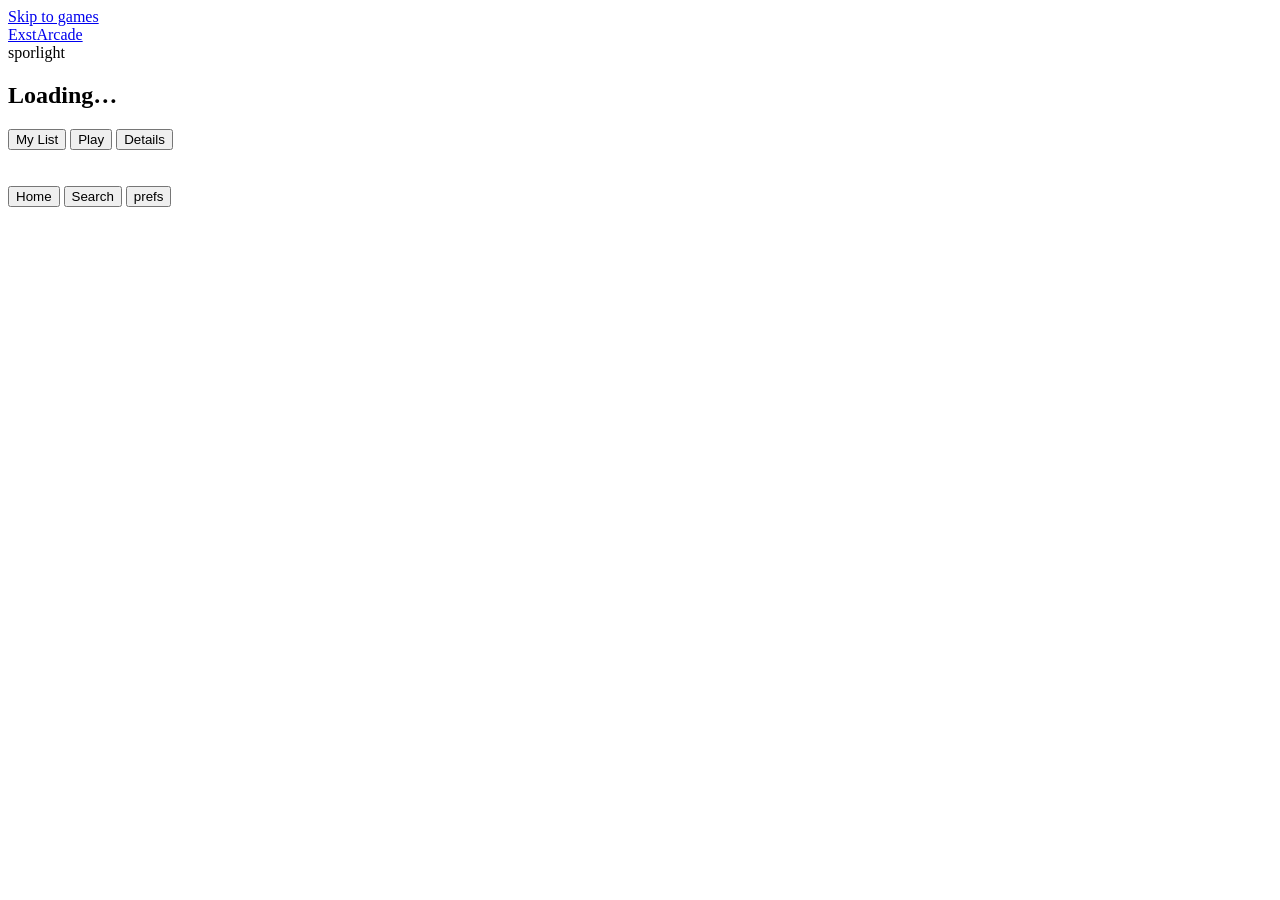
==== index.html @ 695bda46 "Add files via upload" ====
<!doctype html>
<html lang="en">
  <head>
    <meta charset="utf-8" />
    <meta name="viewport" content="width=device-width, initial-scale=1" />
    <meta name="theme-color" content="#121212" />
    <title>Exst Arcade</title>
    <meta
      name="description"
      content=""
    />
    <meta property="og:type" content="website" />
    <meta property="og:site_name" content="Exst Arcade" />
    <meta property="og:title" content="ExstArcade" />
    <meta
      property="og:description"
      content=""
    />
    <meta
      property="og:image"
      content="website/assets/images/default-game.svg"
    />
    <meta name="twitter:card" content="summary_large_image" />
    <meta name="twitter:title" content="ExstArcade" />
    <meta
      name="twitter:description"
      content=""
    />
    <meta
      name="twitter:image"
      content="website/assets/images/default-game.svg"
    />
    <link
      rel="icon"
      href="website/assets/images/favicon.svg"
      type="image/svg+xml"
    />
    <link
      rel="apple-touch-icon"
      href="website/assets/images/apple-touch-icon.png"
    />
    <link rel="stylesheet" href="website/assets/css/flix.css" />
  </head>
  <body class="flix">
    <noscript>
      <p style="padding: 1rem; text-align: center">
        Exst Arcade needs JavaScript to load its game library. Please enable
        JavaScript and reload this page.
      </p>
    </noscript>
    <a class="skip-link" href="#rows">Skip to games</a>

    <!-- Fixed header with red logo, like JuegoAmigo -->
    <header id="headerBar">
      <div class="header">
        <a class="logo" href="#home" aria-label="Exst Arcade home"
          >ExstArcade</a
        >
      </div>
    </header>

    <main id="pages">
      <!-- HOME: hero cover + poster rows -->
      <section class="flix-page" id="page-home" aria-label="Home">
        <div class="cover-wrapper">
          <div class="cover" id="heroCover"></div>
          <div class="hero-shade"></div>
          <div class="hero-content">
            <div class="hero-kicker" id="heroKicker">sporlight</div>
            <h1 class="hero-title" id="heroTitle">Loading…</h1>
            <div class="hero-meta" id="heroMeta"></div>
            <p class="hero-overview" id="heroOverview"></p>
            <div class="categories" id="heroCategories"></div>
            <div class="options">
              <button class="flat-btn" id="heroFavorite" data-favorite="">
                <i data-icon="add"></i><span>My List</span>
              </button>
              <button class="play-btn" id="heroPlay" data-play="">
                <i data-icon="play"></i>Play
              </button>
              <button class="flat-btn" id="heroDetails" data-details="">
                <i data-icon="info"></i><span>Details</span>
              </button>
              <butto id="heroEdit">
              </button>
              <button class="flat-btn" id="heroHowTo" hidden>
                <i data-icon="add"></i><span>Add a game</span>
              </button>
            </div>
            <div class="hero-dots" id="heroDots" role="group" aria-label="Featured games"></div>
          </div>
        </div>

        <!-- Populated when a catalog edit needs attention (see config-loader.js). -->
        <div id="catalogNotice"></div>

        <div id="rows" aria-live="polite"></div>

        <div class="about-box">
          <br />
          <br /><a href="#about"></a>
        </div>
      </section>

      <!-- SEARCH -->
      <section class="flix-page" id="page-search" aria-label="Search" hidden>
        <div class="flix-subpage">
          <h1>Search</h1>
          <p class="sub" id="searchCount">Loading the library…</p>
          <label class="search-bar">
            <i data-icon="search"></i>
            <input
              type="search"
              id="searchInput"
              placeholder="Search"
              aria-label="Search games"
              autocomplete="off"
            />
          </label>
          <div class="chip-row" role="group" aria-label="Filter by category">

          </div>
          <div class="sort-row">
            <i data-icon="sort"></i>
            <label for="sortSelect">Sort</label>
            <select id="sortSelect" aria-label="Sort games">

              <option value="az">Name: A–Z</option>
              <option value="played">Most played</option>
            </select>
          </div>
          <div class="search-grid" id="searchGrid" aria-live="polite"></div>
          <div class="empty-state" id="searchEmpty" hidden>
            <i data-icon="search"></i>
            <h3>No games found</h3>
            <p>Try another title or choose a different category.</p>
            <button class="primary-button" data-goto="#home">Explore games</button>
          </div>
        </div>
      </section>

      <!-- NOTIFICATIONS / WHAT'S NEW -->
      <section class="flix-page" id="page-notifications" aria-label="What's new"hidden>
        <div class="flix-subpage">
          
<div class="flix-row" id="recentRow" aria-live="polite"></div>
        </div>
      </section>

      <!-- ABOUT + PREFERENCES + COLLECTIONS -->
      <section class="flix-page" id="page-about" aria-label="About" hidden>
        <div class="flix-subpage">
          <h1>About</h1>

          <div class="stat-row">
            <div><strong id="statTried">0</strong><span>Games tried</span></div>
            <div><strong id="statPlays">0</strong><span>Total plays</span></div>
            <div><strong id="favoriteCount">0</strong><span>My List</span></div>
          </div>
          <div class="pref-block">
            <label for="openMode">open game?</label>
            <select id="openMode">
              <option value="page">Open in the arcade player</option>
              <option value="same">Open game in this tab</option>
              <option value="new">Open game in a new tab</option>
            </select>
          </div>
          <h2>Spotlight</h2>
          <div class="folder-links">
            <a href="#home" id="aboutSpotlight"
              ><small id="aboutSpotlightCount"></small></a
            >
          </div>
          <div class="" id="aboutFolders"></div>
        </div>
      </section>
    </main>

    <!-- Fixed bottom icon bar -->
    <footer id="footerBar" aria-label="Site navigation">
      <button ref="home" class="active" aria-label="Home">
        <i data-icon="home"></i><span>Home</span>
      </button>
      <button ref="search" aria-label="Search">
        <i data-icon="search"></i><span>Search</span>
      </button>
      <button ref="about" aria-label="About">
        <i data-icon="info"></i><span>prefs</span>
      </button>
    </footer>

    <!-- Slide-in details page -->
    <div id="detailsPage" hidden role="dialog" aria-modal="true" aria-labelledby="detailsTitle">
      <header id="detailsHeader">
        <button id="detailsClose" aria-label="Back">
          <i data-icon="arrow_back"></i>
        </button>
        <h1 id="detailsHeadTitle"></h1>
      </header>
      <main>
        <div class="details-cover" id="detailsCover">
          <div class="background"></div>
          <h1 id="detailsTitle">Game title</h1>
        </div>
        <div class="details-body">
          <p id="detailsMeta" class="sub"></p>
          <div class="tag-row" id="detailsTags"></div>
          <p id="detailsOverview"></p>
          <h2><span id="detailsVote">7.5</span></h2>
          <div class="details-actions">
            <a class="ghost" id="detailsDirect" target="_blank" rel="noopener"
              ><i data-icon="arrow-up-right"></i>Direct link</a
            >
          </div>
        </div>
      </main>
      <footer>
        <button id="detailsFooterFav">
        </button>
        <button class="play-cta" id="detailsPlay" data-play="">
          <i data-icon="play"></i>Play
        </button>
        <button id="detailsShare"
        </button>
      </footer>
    </div>

    <dialog id="infoDialog" class="arcade-dialog">
      <div class="dialog-header">
        <h2 id="dialogTitle"></h2>
        <button class="icon-button" id="closeDialog" aria-label="Close dialog">
          <i data-icon="x"></i>
        </button>
      </div>
      <div id="dialogContent"></div>
    </dialog>

    <!-- Spotlight editor: choose and order the games in the top carousel -->
    <dialog
      id="spotlightDialog"
      class="arcade-dialog spotlight-dialog"
      aria-labelledby="spotlightHeading"
    >
      <div class="dialog-header">
        <h2 id="spotlightHeading">Edit the spotlight</h2>
        <button
          class="icon-button"
          id="closeSpotlight"
          aria-label="Close spotlight editor"
        >
          <i data-icon="x"></i>
        </button>
      </div>
      <div id="spotlightContent"></div>
    </dialog>
    <div class="toast" id="toast" role="status"></div>
    <script src="website/data/games.js"></script>
    <script src="website/data/folders.js"></script>
    <script src="website/assets/js/icons.js"></script>
    <script src="website/assets/js/config-loader.js"></script>
    <script src="website/assets/js/flix.js"></script>
  </body>
</html>
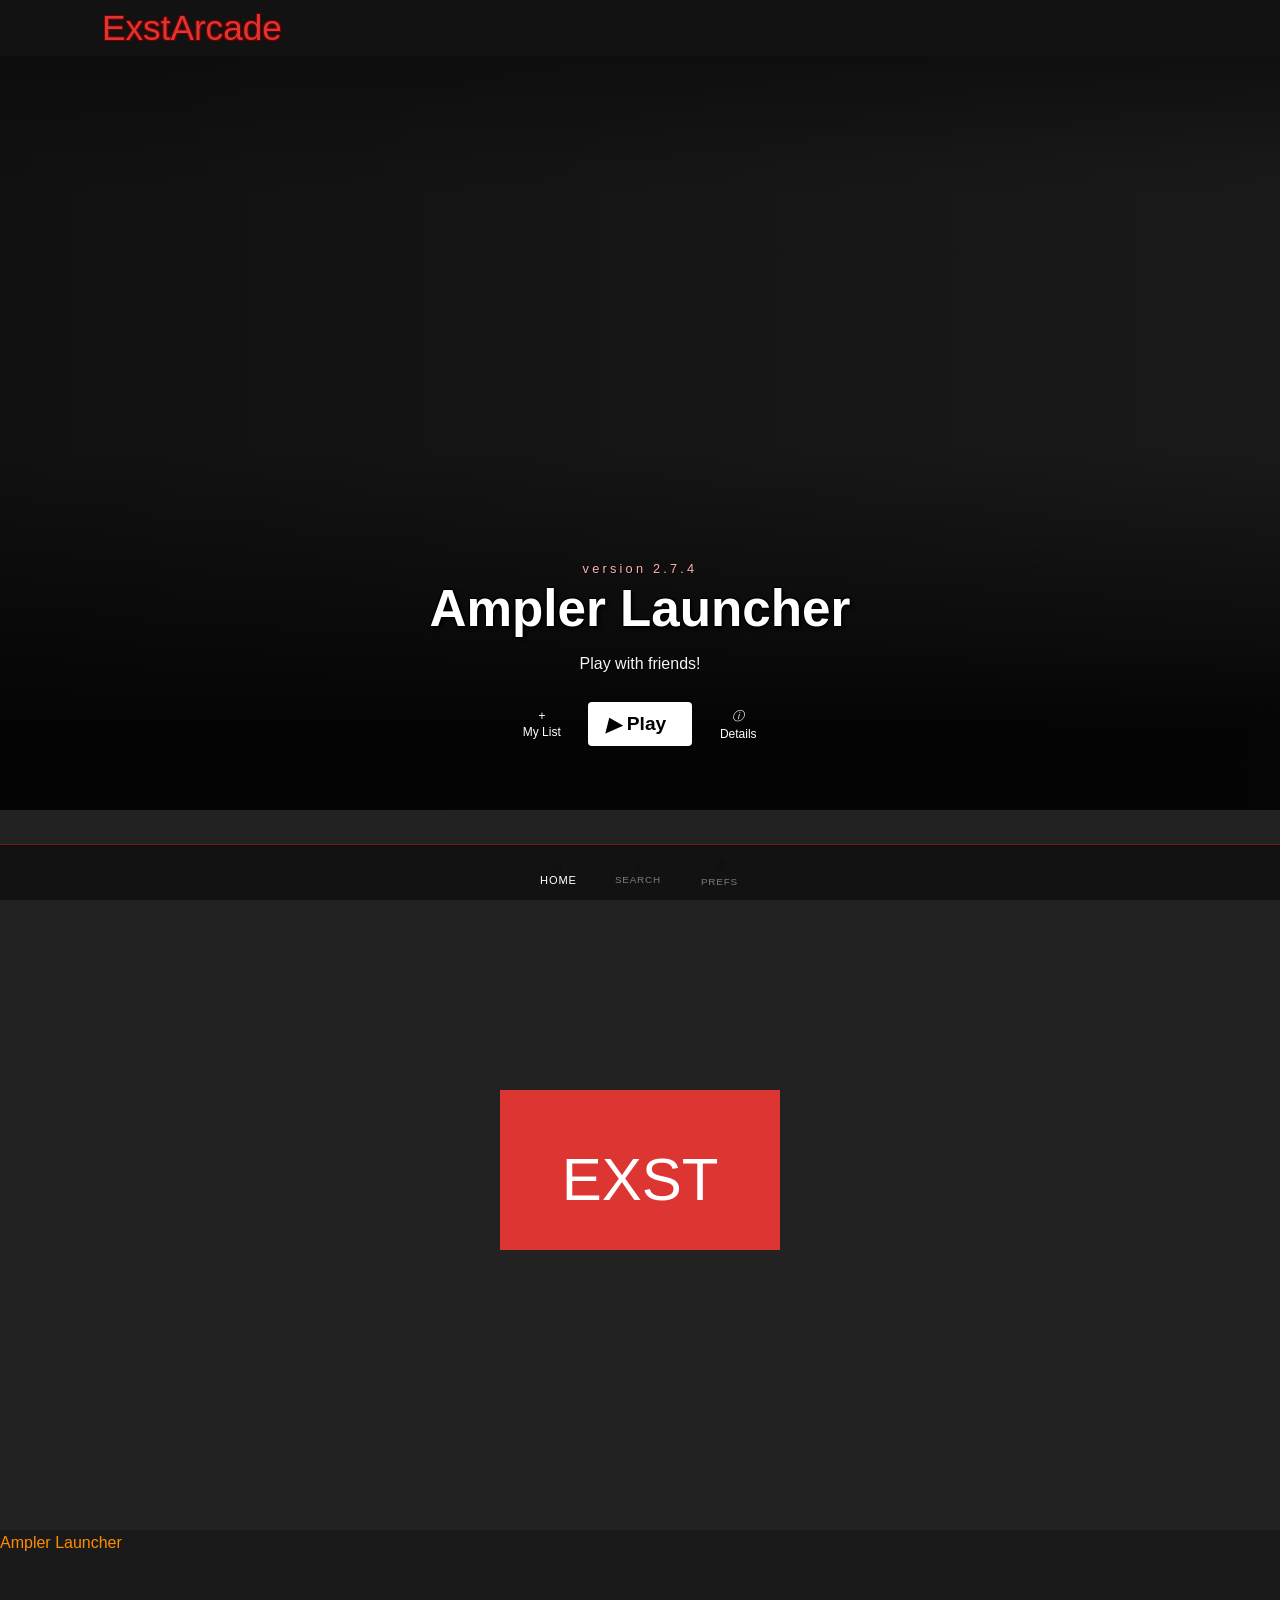
==== commit 01f5cd05: "Restore arcade structure and simplify preferences Co-authored-by: arena-agent <297053741+arena-agent" ====
--- a/index.html
+++ b/index.html
@@ -34,10 +34,6 @@
       rel="icon"
       href="website/assets/images/favicon.svg"
       type="image/svg+xml"
-    />
-    <link
-      rel="apple-touch-icon"
-      href="website/assets/images/apple-touch-icon.png"
     />
     <link rel="stylesheet" href="website/assets/css/flix.css" />
   </head>
@@ -66,7 +62,7 @@
           <div class="cover" id="heroCover"></div>
           <div class="hero-shade"></div>
           <div class="hero-content">
-            <div class="hero-kicker" id="heroKicker">sporlight</div>
+            <div class="hero-kicker" id="heroKicker">Spotlight</div>
             <h1 class="hero-title" id="heroTitle">Loading…</h1>
             <div class="hero-meta" id="heroMeta"></div>
             <p class="hero-overview" id="heroOverview"></p>
@@ -80,8 +76,6 @@
               </button>
               <button class="flat-btn" id="heroDetails" data-details="">
                 <i data-icon="info"></i><span>Details</span>
-              </button>
-              <butto id="heroEdit">
               </button>
               <button class="flat-btn" id="heroHowTo" hidden>
                 <i data-icon="add"></i><span>Add a game</span>
@@ -152,26 +146,14 @@
         <div class="flix-subpage">
           <h1>About</h1>
 
-          <div class="stat-row">
-            <div><strong id="statTried">0</strong><span>Games tried</span></div>
-            <div><strong id="statPlays">0</strong><span>Total plays</span></div>
-            <div><strong id="favoriteCount">0</strong><span>My List</span></div>
-          </div>
           <div class="pref-block">
-            <label for="openMode">open game?</label>
+            <label for="openMode">Open game?</label>
             <select id="openMode">
               <option value="page">Open in the arcade player</option>
               <option value="same">Open game in this tab</option>
               <option value="new">Open game in a new tab</option>
             </select>
           </div>
-          <h2>Spotlight</h2>
-          <div class="folder-links">
-            <a href="#home" id="aboutSpotlight"
-              ><small id="aboutSpotlightCount"></small></a
-            >
-          </div>
-          <div class="" id="aboutFolders"></div>
         </div>
       </section>
     </main>
@@ -235,27 +217,8 @@
       <div id="dialogContent"></div>
     </dialog>
 
-    <!-- Spotlight editor: choose and order the games in the top carousel -->
-    <dialog
-      id="spotlightDialog"
-      class="arcade-dialog spotlight-dialog"
-      aria-labelledby="spotlightHeading"
-    >
-      <div class="dialog-header">
-        <h2 id="spotlightHeading">Edit the spotlight</h2>
-        <button
-          class="icon-button"
-          id="closeSpotlight"
-          aria-label="Close spotlight editor"
-        >
-          <i data-icon="x"></i>
-        </button>
-      </div>
-      <div id="spotlightContent"></div>
-    </dialog>
     <div class="toast" id="toast" role="status"></div>
     <script src="website/data/games.js"></script>
-    <script src="website/data/folders.js"></script>
     <script src="website/assets/js/icons.js"></script>
     <script src="website/assets/js/config-loader.js"></script>
     <script src="website/assets/js/flix.js"></script>
--- a/website/assets/css/flix.css
+++ b/website/assets/css/flix.css
@@ -0,0 +1,2075 @@
+/* Exst Arcade — Netflix-style front end.
+ * Look & feel inspired by JuegoAmigo.github.io (zuix-web-flix template):
+ * fixed red-logo header, 90vh hero cover, horizontal poster galleries,
+ * slide-in details page, and a fixed bottom icon bar. All local, no CDN,
+ * works from file:// just like the rest of the arcade.
+ */
+
+:root {
+  --flix-bg: #1a1a1a;
+  --flix-bar: #121212;
+  --flix-panel: #101010;
+  --flix-deep: #0a0a0a;
+  --flix-red: #dd3532;
+  --flix-darkred: #711615;
+  --flix-grey: #7c7c7c;
+  --flix-text: #ffffff;
+  --flix-muted: darkgrey;
+}
+
+* {
+  box-sizing: border-box;
+}
+
+html,
+body {
+  margin: 0;
+  padding: 0;
+}
+
+body.flix {
+  font-family: Arial, Helvetica, sans-serif;
+  font-size: 16px;
+  margin: 0;
+  padding: 0;
+  background: var(--flix-bg);
+  color: var(--flix-text);
+  -webkit-user-select: none;
+  -moz-user-select: none;
+  -ms-user-select: none;
+  user-select: none;
+  min-height: 100vh;
+}
+
+body.flix.noscroll,
+body.folder-page.noscroll {
+  overflow: hidden;
+}
+
+body.flix button:hover,
+body.flix a:hover {
+  cursor: pointer;
+  opacity: 0.8;
+}
+
+body.flix a,
+body.flix a:visited,
+body.flix a:hover {
+  color: darkorange;
+  text-decoration: none;
+}
+
+body.flix :focus-visible {
+  outline: 2px solid var(--flix-red);
+  outline-offset: 3px;
+}
+
+body.flix .skip-link {
+  position: absolute;
+  left: -9999px;
+  top: 0;
+  background: var(--flix-red);
+  color: #fff !important;
+  padding: 0.6rem 1rem;
+  z-index: 400;
+  border-radius: 0 0 6px 0;
+}
+
+body.flix .skip-link:focus {
+  left: 0;
+}
+
+body.flix .icon {
+  width: 1.4em;
+  height: 1.4em;
+  vertical-align: -0.3em;
+}
+
+/* ---------- Fixed header bar ---------- */
+
+#headerBar {
+  position: fixed;
+  top: 0;
+  left: 0;
+  right: 0;
+  height: auto;
+  z-index: 100;
+  background-color: var(--flix-bar);
+}
+
+#headerBar .header {
+  height: 56px;
+  max-height: 56px;
+  display: flex;
+  align-items: center;
+  justify-content: center;
+}
+
+#headerBar .logo {
+  padding-left: 12px;
+  padding-right: 12px;
+  font-size: 220%;
+  font-weight: 500;
+  color: var(--flix-red);
+  text-shadow:
+    1px 1px 0 #600,
+    -1px -1px 0 #600,
+    1px -1px 0 #600,
+    -1px 1px 0 #600,
+    1px 1px 0 #600;
+  white-space: nowrap;
+  text-decoration: none;
+}
+
+#headerBar .logo small {
+  font-size: 45%;
+  letter-spacing: 0.2em;
+  color: #fff;
+  text-shadow:
+    1px 1px 0 #000,
+    -1px -1px 0 #000,
+    1px -1px 0 #000,
+    -1px 1px 0 #000,
+    1px 1px 0 #000;
+  margin-left: 6px;
+  vertical-align: middle;
+}
+
+/* ---------- Pages ---------- */
+
+#pages {
+  display: block;
+}
+
+.flix-page {
+  color: white;
+  padding-bottom: 96px;
+  overflow-x: hidden;
+}
+
+.flix-page[hidden] {
+  display: none !important;
+}
+
+/* ---------- Hero cover (90vh like JuegoAmigo) ---------- */
+
+.cover-wrapper {
+  overflow: hidden;
+  margin-left: auto;
+  margin-right: auto;
+  height: 90vh;
+  min-height: 520px;
+  position: relative;
+  background-image: linear-gradient(
+    to bottom,
+    rgba(0, 0, 0, 0.3),
+    transparent 20%,
+    transparent 80%,
+    rgba(0, 0, 0, 0.3) 90%
+  );
+}
+
+.cover-wrapper .cover {
+  position: absolute;
+  inset: 0;
+  height: 100%;
+  /* Two layers (game art, then the default art) both need sizing. */
+  background-size: cover, cover;
+  background-repeat: no-repeat, no-repeat;
+  background-position: center 30%, center 30%;
+}
+
+.hero-shade {
+  position: absolute;
+  inset: 0;
+  background-image: linear-gradient(
+    to bottom,
+    rgba(0, 0, 0, 0.35),
+    transparent 25%,
+    transparent 55%,
+    rgba(0, 0, 0, 0.75) 90%
+  );
+  pointer-events: none;
+}
+
+.hero-content {
+  position: absolute;
+  top: 0;
+  left: 0;
+  right: 0;
+  height: 100%;
+  display: flex;
+  flex-direction: column;
+  align-items: center;
+  justify-content: flex-end;
+  padding-bottom: 40px;
+  text-align: center;
+}
+
+.hero-kicker {
+  font-size: 80%;
+  letter-spacing: 0.25em;
+  color: #ffb3b1;
+  text-shadow: 1px 1px 0 #000;
+  margin-bottom: 6px;
+}
+
+.hero-title {
+  margin: 0 16px;
+  font-size: 240%;
+  line-height: 1.05;
+  text-shadow:
+    1px 1px 0 #000,
+    -1px -1px 0 #000,
+    1px -1px 0 #000,
+    -1px 1px 0 #000,
+    2px 2px 4px #000;
+}
+
+.hero-meta {
+  margin: 8px 16px 0;
+  color: #e8e8e8;
+  font-size: 95%;
+  text-shadow: 1px 1px 0 #000;
+}
+
+.hero-meta .vote {
+  color: #ffd54a;
+  font-weight: 700;
+}
+
+.hero-overview {
+  margin: 8px auto 0;
+  max-width: 640px;
+  padding: 0 20px;
+  color: whitesmoke;
+  font-size: 100%;
+  line-height: 150%;
+  text-shadow: 1px 1px 0 #000;
+  display: -webkit-box;
+  -webkit-line-clamp: 2;
+  -webkit-box-orient: vertical;
+  overflow: hidden;
+}
+
+.hero-content .categories {
+  padding: 10px 8px 2px;
+  color: #ddd;
+  font-size: 95%;
+  text-shadow: 1px 1px 0 #000;
+}
+
+/* display:flex would otherwise beat the [hidden] attribute. */
+.hero-content .options[hidden],
+.hero-content .options [hidden] {
+  display: none;
+}
+
+.hero-content .options {
+  padding: 8px;
+  display: flex;
+  align-items: center;
+  justify-content: center;
+  gap: 18px;
+  width: 100%;
+  max-width: 520px;
+}
+
+.hero-content .options .play-btn {
+  padding: 8px 26px 8px 18px;
+  font-size: 120%;
+  font-weight: 700;
+  min-height: 44px;
+  background: #fff;
+  color: #000 !important;
+  border: 0;
+  border-radius: 4px;
+  display: inline-flex;
+  align-items: center;
+  gap: 6px;
+  font-family: inherit;
+}
+
+.hero-content .options .play-btn .icon {
+  width: 1.2em;
+  height: 1.2em;
+}
+
+.hero-content button.flat-btn {
+  border: 0;
+  background: transparent;
+  height: 56px;
+  min-width: 56px;
+  padding: 0 6px;
+  text-align: center;
+  vertical-align: middle;
+  color: #fff;
+  font-family: inherit;
+  font-size: 75%;
+  display: inline-flex;
+  flex-direction: column;
+  align-items: center;
+  justify-content: center;
+  gap: 2px;
+}
+
+.hero-content button.flat-btn .icon {
+  width: 32px;
+  height: 32px;
+  color: white;
+}
+
+.hero-content button.flat-btn.saved .icon {
+  color: var(--flix-red);
+}
+
+.hero-dots {
+  display: flex;
+  gap: 8px;
+  justify-content: center;
+  padding: 10px 0 0;
+}
+
+.hero-dots button {
+  width: 26px;
+  height: 5px;
+  border: 0;
+  border-radius: 3px;
+  background: rgba(255, 255, 255, 0.35);
+  padding: 0;
+}
+
+.hero-dots button.selected {
+  background: var(--flix-red);
+}
+
+/* ---------- Poster rows / galleries ---------- */
+
+.flix-row {
+  margin-top: 6px;
+}
+
+.flix-row[hidden] {
+  display: none !important;
+}
+
+.flix-row h1 {
+  font-size: 120%;
+  text-align: left;
+  margin-top: 28px;
+  margin-left: 12px;
+  margin-bottom: 8px;
+  font-weight: 700;
+}
+
+.flix-row h1 .row-count {
+  color: var(--flix-muted);
+  font-weight: 400;
+  font-size: 80%;
+  margin-left: 8px;
+}
+
+.gallery {
+  width: 100%;
+  display: flex;
+  gap: 0;
+  overflow-x: auto;
+  overflow-y: hidden;
+  scroll-snap-type: x proximity;
+  padding: 0 8px 10px;
+  scrollbar-width: thin;
+  scrollbar-color: var(--flix-darkred) transparent;
+}
+
+.gallery::-webkit-scrollbar {
+  height: 6px;
+}
+
+.gallery::-webkit-scrollbar-thumb {
+  background: var(--flix-darkred);
+  border-radius: 3px;
+}
+
+.movie {
+  padding: 4px;
+  flex: 0 0 auto;
+  scroll-snap-align: start;
+}
+
+.movie .item {
+  display: block;
+  width: 120px;
+  height: 180px;
+  border: solid 1px rgba(255, 255, 255, 0.1);
+  border-radius: 4px;
+  background-color: #262626;
+  /* Two layers: the game's art, then the default art underneath. */
+  background-size: cover, cover;
+  background-position: center, center;
+  background-repeat: no-repeat, no-repeat;
+  position: relative;
+  overflow: hidden;
+  padding: 0;
+  font-family: inherit;
+  transition: transform 150ms ease;
+}
+
+.movie .item:hover {
+  cursor: pointer;
+  opacity: 0.85;
+  transform: scale(1.04);
+  border-color: rgba(255, 255, 255, 0.35);
+}
+
+.movie .item-label {
+  position: absolute;
+  left: 0;
+  right: 0;
+  bottom: 0;
+  padding: 18px 6px 3px;
+  font-size: 72%;
+  line-height: 1.25;
+  text-align: left;
+  color: #fff;
+  background-image: linear-gradient(
+    to bottom,
+    transparent,
+    rgba(0, 0, 0, 0.85)
+  );
+  text-shadow: 1px 1px 0 #000;
+}
+
+.movie .item-badge {
+  position: absolute;
+  top: 6px;
+  left: 6px;
+  font-size: 62%;
+  font-weight: 700;
+  letter-spacing: 0.06em;
+  padding: 2px 6px;
+  border-radius: 3px;
+  background: var(--flix-red);
+  color: #fff;
+  text-shadow: none;
+}
+
+.about-box {
+  margin-top: 56px;
+  margin-bottom: 48px;
+  font-size: 140%;
+  font-family: Arial, Helvetica, sans-serif;
+  line-height: 160%;
+  text-align: center;
+  padding: 0 24px;
+}
+
+/* ---------- Search / info pages ---------- */
+
+.flix-subpage {
+  padding: 88px 24px 24px;
+  max-width: 1100px;
+  margin: 0 auto;
+  min-height: 100vh;
+}
+
+.flix-subpage h1 {
+  color: #fff;
+  font-size: 160%;
+  margin: 0 0 4px;
+}
+
+.flix-subpage .sub {
+  color: var(--flix-muted);
+  margin: 0 0 18px;
+}
+
+.search-bar {
+  display: flex;
+  align-items: center;
+  gap: 10px;
+  background: #262626;
+  border: 1px solid rgba(255, 255, 255, 0.15);
+  border-radius: 6px;
+  padding: 10px 14px;
+  margin-bottom: 14px;
+}
+
+.search-bar .icon {
+  color: var(--flix-grey);
+  flex: 0 0 auto;
+}
+
+.search-bar input {
+  flex: 1;
+  background: transparent;
+  border: 0;
+  color: #fff;
+  font-family: inherit;
+  font-size: 110%;
+  outline: none;
+  -webkit-user-select: text;
+  user-select: text;
+}
+
+.search-bar input::placeholder {
+  color: #8a8a8a;
+}
+
+.chip-row {
+  display: flex;
+  flex-wrap: wrap;
+  gap: 8px;
+  margin-bottom: 14px;
+}
+
+.chip-row .chip {
+  background: #262626;
+  color: #eee;
+  border: 1px solid rgba(255, 255, 255, 0.15);
+  border-radius: 999px;
+  padding: 7px 16px;
+  font-family: inherit;
+  font-size: 90%;
+}
+
+.chip-row .chip.active {
+  background: var(--flix-red);
+  border-color: var(--flix-red);
+  color: #fff;
+}
+
+.sort-row {
+  display: flex;
+  align-items: center;
+  gap: 10px;
+  margin-bottom: 16px;
+  color: var(--flix-muted);
+  font-size: 90%;
+}
+
+.sort-row select {
+  background: #262626;
+  color: #fff;
+  border: 1px solid rgba(255, 255, 255, 0.15);
+  border-radius: 6px;
+  padding: 7px 10px;
+  font-family: inherit;
+}
+
+.search-grid {
+  display: flex;
+  flex-wrap: wrap;
+  gap: 2px;
+}
+
+.empty-state {
+  text-align: center;
+  color: var(--flix-muted);
+  padding: 48px 16px;
+}
+
+.empty-state .icon {
+  width: 48px;
+  height: 48px;
+  color: #555;
+}
+
+.empty-state h3 {
+  color: #fff;
+  margin: 12px 0 6px;
+}
+
+.empty-state p {
+  margin: 0 0 16px;
+}
+
+.empty-state .primary-button {
+  background: var(--flix-red);
+  color: #fff !important;
+  border: 0;
+  border-radius: 4px;
+  padding: 10px 22px;
+  font-family: inherit;
+  font-size: 100%;
+  font-weight: 700;
+}
+
+/* Catalog check: shown when an edit to data/games.js or data/folders.js
+   needs attention, so a half-saved entry is never silent. */
+
+.catalog-notice {
+  background: #241a19;
+  border: 1px solid rgba(221, 53, 50, 0.55);
+  border-left: 4px solid var(--flix-red);
+  border-radius: 6px;
+  margin: 18px 4%;
+  padding: 16px 18px;
+  user-select: text;
+}
+
+.catalog-notice .notice-head {
+  display: flex;
+  align-items: center;
+  justify-content: space-between;
+  gap: 10px;
+}
+
+.catalog-notice .notice-chip {
+  background: var(--flix-red);
+  color: #fff;
+  border-radius: 3px;
+  font-size: 75%;
+  font-weight: 700;
+  letter-spacing: 0.14em;
+  padding: 4px 9px;
+}
+
+.catalog-notice .notice-close {
+  background: transparent;
+  border: 0;
+  color: var(--flix-muted);
+  font-size: 130%;
+  line-height: 1;
+  padding: 2px 6px;
+}
+
+.catalog-notice .notice-close:hover {
+  color: #fff;
+}
+
+.catalog-notice p {
+  margin: 12px 0 8px;
+  color: #eee;
+  line-height: 155%;
+}
+
+.catalog-notice ul {
+  margin: 0 0 4px;
+  padding-left: 20px;
+}
+
+.catalog-notice li {
+  margin-bottom: 10px;
+  color: #ddd;
+  line-height: 150%;
+}
+
+.catalog-notice code,
+.catalog-status code {
+  background: #000;
+  border-radius: 3px;
+  padding: 1px 5px;
+  color: #ffcf2f;
+  overflow-wrap: anywhere;
+}
+
+.catalog-notice .notice-lead {
+  color: #fff;
+}
+
+.catalog-notice .notice-hint,
+.catalog-status {
+  color: var(--flix-muted);
+  font-size: 88%;
+}
+
+.catalog-notice + #rows {
+  padding-top: 4px;
+}
+
+/* A catalog edit that stops the library from loading: the explanation takes
+   over the hero, so it is visible without scrolling. */
+
+body.catalog-broken .hero-content {
+  justify-content: center;
+}
+
+body.catalog-broken .hero-shade {
+  opacity: 0.55;
+}
+
+.hero-notice {
+  width: min(760px, 92vw);
+  margin: 18px auto 0;
+  text-align: left;
+}
+
+.hero-notice .notice-head {
+  justify-content: flex-start;
+}
+
+.hero-notice .notice-lead {
+  color: #fff;
+}
+
+.hero-notice .primary-button {
+  background: var(--flix-red);
+  color: #fff !important;
+  border: 0;
+  border-radius: 4px;
+  padding: 10px 22px;
+  font-family: inherit;
+  font-size: 100%;
+  font-weight: 700;
+}
+
+/* News + about cards */
+
+.news-card {
+  background: #222;
+  border: 1px solid rgba(255, 255, 255, 0.08);
+  border-left: 4px solid var(--flix-red);
+  border-radius: 6px;
+  padding: 16px 18px;
+  margin-bottom: 14px;
+}
+
+.news-card h3 {
+  margin: 0 0 6px;
+  font-size: 115%;
+}
+
+.news-card p {
+  margin: 0;
+  color: #ddd;
+  line-height: 160%;
+}
+
+.news-card .daily-chip {
+  display: inline-block;
+  font-size: 70%;
+  letter-spacing: 0.15em;
+  background: var(--flix-red);
+  color: #fff;
+  border-radius: 3px;
+  padding: 3px 8px;
+  margin-bottom: 8px;
+}
+
+.stat-row {
+  display: flex;
+  gap: 12px;
+  margin: 16px 0;
+}
+
+.stat-row > div {
+  flex: 1;
+  background: #222;
+  border: 1px solid rgba(255, 255, 255, 0.08);
+  border-radius: 6px;
+  padding: 14px 8px;
+  text-align: center;
+}
+
+.stat-row strong {
+  display: block;
+  font-size: 170%;
+  color: #fff;
+}
+
+.stat-row span {
+  color: var(--flix-muted);
+  font-size: 80%;
+}
+
+.pref-block {
+  background: #222;
+  border: 1px solid rgba(255, 255, 255, 0.08);
+  border-radius: 6px;
+  padding: 16px 18px;
+  margin-bottom: 14px;
+}
+
+.pref-block label {
+  display: block;
+  margin-bottom: 8px;
+  color: #eee;
+}
+
+.pref-block select {
+  width: 100%;
+  background: #333;
+  color: #fff;
+  border: 1px solid rgba(255, 255, 255, 0.15);
+  border-radius: 6px;
+  padding: 10px;
+  font-family: inherit;
+  font-size: 100%;
+}
+
+.pref-block .hint {
+  color: var(--flix-muted);
+  font-size: 85%;
+  margin: 10px 0 0;
+}
+
+.folder-links {
+  display: grid;
+  gap: 10px;
+  margin: 12px 0 20px;
+}
+
+.folder-links > a {
+  display: flex;
+  align-items: center;
+  justify-content: space-between;
+  gap: 10px;
+  background: #222 !important;
+  border: 1px solid rgba(255, 255, 255, 0.08);
+  border-radius: 6px;
+  padding: 14px 16px;
+  color: #fff !important;
+}
+
+.folder-links > a small {
+  color: var(--flix-muted);
+}
+
+.flix-subpage h2 {
+  color: var(--flix-muted);
+  font-size: 110%;
+  margin: 22px 0 8px;
+}
+
+.flix-subpage p.body {
+  color: #ddd;
+  line-height: 170%;
+}
+
+/* ---------- Fixed footer bar ---------- */
+
+#footerBar {
+  position: fixed;
+  left: 0;
+  bottom: 0;
+  right: 0;
+  height: 56px;
+  background: var(--flix-bar);
+  color: white;
+  border-top: solid 1px var(--flix-darkred);
+  text-align: center;
+  z-index: 100;
+  overflow: hidden;
+  display: flex;
+  align-items: stretch;
+  justify-content: center;
+}
+
+#footerBar button {
+  padding: 8px 12px;
+  max-height: 56px;
+  margin-left: 8px;
+  margin-right: 8px;
+  background: transparent;
+  border: none;
+  border-radius: 8px;
+  color: rgba(0, 0, 0, 0.5);
+  -webkit-transition: all 0.3s;
+  transition: all 0.3s;
+  display: inline-flex;
+  flex-direction: column;
+  align-items: center;
+  justify-content: center;
+  gap: 1px;
+  font-family: inherit;
+  font-size: 62%;
+  letter-spacing: 0.08em;
+  text-transform: uppercase;
+}
+
+#footerBar button:hover {
+  background: rgba(255, 255, 255, 0.25);
+}
+
+#footerBar button:focus {
+  outline: 0;
+}
+
+#footerBar button:focus-visible {
+  outline: 2px solid var(--flix-red);
+}
+
+#footerBar button .icon {
+  color: var(--flix-grey);
+  width: 28px;
+  height: 28px;
+}
+
+#footerBar button span {
+  color: var(--flix-grey);
+  margin-top: 2px;
+}
+
+#footerBar button:hover .icon,
+#footerBar button:hover span,
+#footerBar button.active .icon,
+#footerBar button.active span {
+  color: white;
+}
+
+#footerBar button.active {
+  transform: scale(1.12);
+}
+
+/* ---------- Details page (slide-in) ---------- */
+
+#detailsPage {
+  position: fixed;
+  z-index: 200;
+  top: 0;
+  left: 0;
+  width: 100%;
+  min-height: 100vh;
+  background: var(--flix-panel);
+  color: white;
+  transform: translateX(100%);
+  transition: transform 0.2s ease-in-out;
+}
+
+#detailsPage.open {
+  transform: translateX(0);
+}
+
+#detailsPage[hidden] {
+  display: none !important;
+}
+
+#detailsPage > header {
+  position: fixed;
+  top: 0;
+  left: 0;
+  right: 0;
+  height: 56px;
+  z-index: 210;
+  background-color: rgba(16, 16, 16, 0);
+  display: flex;
+  align-items: center;
+}
+
+#detailsPage > header button {
+  border: 0;
+  background: transparent;
+  width: 56px;
+  height: 56px;
+  padding: 0;
+  text-align: center;
+  color: #fff;
+}
+
+#detailsPage > header button .icon {
+  width: 26px;
+  height: 26px;
+  color: white;
+}
+
+#detailsPage > header h1 {
+  margin: 0;
+  font-size: 130%;
+  white-space: nowrap;
+  overflow: hidden;
+  text-overflow: ellipsis;
+  padding-right: 16px;
+}
+
+#detailsPage > main {
+  position: absolute;
+  top: 0;
+  left: 0;
+  bottom: 0;
+  width: 100%;
+  padding-bottom: 140px;
+  overflow-y: auto;
+}
+
+#detailsPage > footer {
+  position: fixed;
+  bottom: 0;
+  left: 0;
+  right: 0;
+  min-height: 56px;
+  background: var(--flix-deep);
+  border-top: solid 1px rgba(255, 0, 0, 0.5);
+  display: flex;
+  align-items: center;
+  justify-content: space-around;
+  padding: 6px 8px calc(6px + env(safe-area-inset-bottom, 0px));
+  gap: 8px;
+}
+
+#detailsPage > footer button {
+  background: transparent;
+  border: 0;
+  color: #fff;
+  font-family: inherit;
+  display: inline-flex;
+  flex-direction: column;
+  align-items: center;
+  gap: 2px;
+  font-size: 70%;
+  padding: 6px 12px;
+}
+
+#detailsPage > footer button .icon {
+  width: 26px;
+  height: 26px;
+}
+
+#detailsPage > footer button.play-cta {
+  background: var(--flix-red);
+  border-radius: 4px;
+  flex-direction: row;
+  font-size: 110%;
+  font-weight: 700;
+  padding: 10px 26px;
+}
+
+#detailsPage .details-cover {
+  background: black no-repeat;
+  /* Two layers: the game's art, then the default art underneath. */
+  background-size: cover, cover;
+  background-position: center 30%, center 30%;
+  position: relative;
+  width: 100%;
+  height: 50vh;
+  min-height: 320px;
+  display: flex;
+  align-items: flex-end;
+  justify-content: center;
+}
+
+#detailsPage .details-cover .background {
+  position: absolute;
+  left: 0;
+  right: 0;
+  top: 0;
+  bottom: 0;
+  background-image: linear-gradient(
+    to bottom,
+    rgba(0, 0, 0, 0.35) 1%,
+    transparent 20%,
+    transparent 70%,
+    rgba(16, 16, 16, 1) 99%
+  );
+}
+
+#detailsPage .details-cover h1 {
+  z-index: 10;
+  margin: 0;
+  padding: 16px;
+  font-size: 180%;
+  text-align: center;
+  text-shadow:
+    1px 1px 0 #000,
+    -1px -1px 0 #000,
+    1px -1px 0 #000,
+    -1px 1px 0 #000,
+    1px 1px 0 #000;
+}
+
+.details-body {
+  max-width: 720px;
+  margin: 0 auto;
+  padding: 0 16px;
+  text-align: center;
+}
+
+.details-body .tag-row {
+  display: flex;
+  flex-wrap: wrap;
+  gap: 8px;
+  justify-content: center;
+  margin: 10px 0 0;
+}
+
+.details-body .tag-row span {
+  background: #262626;
+  border: 1px solid rgba(255, 255, 255, 0.15);
+  border-radius: 999px;
+  padding: 4px 12px;
+  font-size: 80%;
+  color: #eee;
+}
+
+#detailsOverview {
+  font-size: 120%;
+  line-height: 160%;
+  padding: 16px;
+  margin-top: 8px;
+  margin-bottom: 0;
+  color: whitesmoke;
+  text-align: center;
+}
+
+.details-body h2 {
+  color: var(--flix-muted);
+  font-size: 110%;
+}
+
+#detailsVote {
+  color: white;
+}
+
+.details-actions {
+  display: flex;
+  gap: 10px;
+  justify-content: center;
+  margin: 6px 0 10px;
+}
+
+.details-actions .ghost {
+  background: #262626;
+  color: #fff !important;
+  border: 1px solid rgba(255, 255, 255, 0.2);
+  border-radius: 4px;
+  padding: 9px 18px;
+  font-family: inherit;
+  font-size: 95%;
+  display: inline-flex;
+  align-items: center;
+  gap: 6px;
+}
+
+/* ---------- Dialog + toast ---------- */
+
+body.flix dialog.arcade-dialog {
+  background: #222;
+  color: #fff;
+  border: 1px solid rgba(255, 255, 255, 0.12);
+  border-top: 3px solid var(--flix-red);
+  border-radius: 8px;
+  max-width: 520px;
+  width: calc(100vw - 48px);
+  padding: 0;
+  font-family: inherit;
+}
+
+body.flix dialog.arcade-dialog::backdrop {
+  background: rgba(0, 0, 0, 0.7);
+}
+
+body.flix .dialog-header {
+  display: flex;
+  align-items: center;
+  justify-content: space-between;
+  gap: 12px;
+  padding: 16px 18px 0;
+}
+
+body.flix .dialog-header h2 {
+  margin: 0;
+  font-size: 125%;
+}
+
+body.flix .dialog-header button {
+  background: transparent;
+  border: 0;
+  color: #fff;
+  width: 40px;
+  height: 40px;
+}
+
+body.flix #dialogContent {
+  padding: 12px 18px 20px;
+  line-height: 165%;
+  color: #ddd;
+}
+
+body.flix #dialogContent code {
+  background: #111;
+  border: 1px solid rgba(255, 255, 255, 0.12);
+  border-radius: 4px;
+  padding: 1px 6px;
+  font-size: 85%;
+  word-break: break-all;
+}
+
+body.flix #dialogContent .primary-button {
+  background: var(--flix-red);
+  color: #fff !important;
+  border: 0;
+  border-radius: 4px;
+  padding: 10px 22px;
+  font-family: inherit;
+  font-size: 100%;
+  font-weight: 700;
+  margin-top: 12px;
+  display: inline-flex;
+  align-items: center;
+  gap: 6px;
+}
+
+body.flix .toast,
+body.folder-page .toast {
+  position: fixed;
+  left: 50%;
+  bottom: 72px;
+  transform: translateX(-50%) translateY(20px);
+  background: #000;
+  color: #fff;
+  border: 1px solid rgba(255, 255, 255, 0.2);
+  border-radius: 999px;
+  padding: 10px 20px;
+  font-size: 90%;
+  opacity: 0;
+  pointer-events: none;
+  transition: opacity 0.25s ease, transform 0.25s ease;
+  z-index: 300;
+  max-width: calc(100vw - 40px);
+  text-align: center;
+}
+
+body.flix .toast.visible,
+body.folder-page .toast.visible {
+  opacity: 1;
+  transform: translateX(-50%) translateY(0);
+}
+
+/* ---------- Player + folder pages share the flix theme ---------- */
+
+body.player-body,
+body.folder-page {
+  font-family: Arial, Helvetica, sans-serif;
+  background: var(--flix-bg);
+  color: #fff;
+  margin: 0;
+}
+
+.player-bar {
+  position: sticky;
+  top: 0;
+  z-index: 100;
+  min-height: 56px;
+  background: var(--flix-bar);
+  border-bottom: solid 1px var(--flix-darkred);
+  display: flex;
+  align-items: center;
+  gap: 12px;
+  padding: 6px 14px;
+}
+
+.player-bar .back-button {
+  flex: 0 0 auto;
+  width: 42px;
+  height: 42px;
+  display: inline-flex;
+  align-items: center;
+  justify-content: center;
+  color: #fff !important;
+  font-size: 24px;
+  border-radius: 50%;
+}
+
+.player-bar .back-button:hover {
+  background: rgba(255, 255, 255, 0.12);
+  opacity: 1;
+}
+
+.player-bar .flix-mini-logo {
+  color: var(--flix-red);
+  font-size: 130%;
+  font-weight: 700;
+  text-shadow: 1px 1px 0 #600;
+  text-decoration: none;
+  white-space: nowrap;
+}
+
+.player-title {
+  flex: 1;
+  min-width: 0;
+}
+
+.player-title h1 {
+  margin: 0;
+  font-size: 115%;
+  white-space: nowrap;
+  overflow: hidden;
+  text-overflow: ellipsis;
+}
+
+.player-title span {
+  color: var(--flix-muted);
+  font-size: 80%;
+}
+
+.player-actions {
+  display: flex;
+  align-items: center;
+  gap: 8px;
+  flex: 0 0 auto;
+}
+
+.player-actions button,
+.player-actions a {
+  background: #262626;
+  color: #fff !important;
+  border: 1px solid rgba(255, 255, 255, 0.15);
+  border-radius: 4px;
+  padding: 7px 12px;
+  font-family: inherit;
+  font-size: 85%;
+  text-decoration: none;
+}
+
+.game-shell {
+  height: calc(100vh - 57px);
+  min-height: 420px;
+  background: #000;
+}
+
+.game-shell #gameFrame {
+  width: 100%;
+  height: 100%;
+  border: 0;
+  display: block;
+  background: #000;
+}
+
+.frame-fallback {
+  max-width: 560px;
+  margin: 0 auto;
+  padding: 72px 24px;
+  text-align: center;
+}
+
+.frame-fallback h1 {
+  font-size: 150%;
+  margin: 0 0 12px;
+}
+
+.frame-fallback p {
+  color: #ddd;
+  line-height: 170%;
+}
+
+.frame-fallback code {
+  display: inline-block;
+  background: #111;
+  border: 1px solid rgba(255, 255, 255, 0.12);
+  border-radius: 4px;
+  padding: 6px 10px;
+  margin-top: 10px;
+  word-break: break-all;
+}
+
+.frame-fallback .play-link {
+  display: inline-block;
+  margin-top: 16px;
+  background: var(--flix-red);
+  color: #fff !important;
+  border-radius: 4px;
+  padding: 10px 22px;
+  font-weight: 700;
+}
+
+.folder-page .site-header {
+  background: var(--flix-bar);
+  border-bottom: solid 1px var(--flix-darkred);
+  min-height: 56px;
+  display: flex;
+  align-items: center;
+  gap: 16px;
+  padding: 8px 16px;
+  flex-wrap: wrap;
+}
+
+.folder-page .brand {
+  display: inline-flex;
+  align-items: center;
+  gap: 10px;
+  color: #fff !important;
+}
+
+.folder-page .brand-mark {
+  color: var(--flix-red);
+  font-size: 150%;
+  font-weight: 700;
+  text-shadow: 1px 1px 0 #600;
+  background: transparent;
+  width: auto;
+  border-radius: 0;
+  padding: 0;
+  font-family: inherit;
+}
+
+.folder-page .brand strong {
+  display: block;
+  font-size: 100%;
+}
+
+.folder-page .brand small {
+  display: block;
+  color: var(--flix-muted);
+  font-size: 75%;
+}
+
+.folder-page .top-nav {
+  display: flex;
+  gap: 14px;
+  margin-left: auto;
+}
+
+.folder-page .open-mode {
+  display: inline-flex;
+  align-items: center;
+  gap: 8px;
+  color: var(--flix-muted);
+  font-size: 85%;
+}
+
+.folder-page .open-mode select {
+  background: #262626;
+  color: #fff;
+  border: 1px solid rgba(255, 255, 255, 0.15);
+  border-radius: 6px;
+  padding: 7px 10px;
+  font-family: inherit;
+}
+
+.folder-page main {
+  max-width: 1100px;
+  margin: 0 auto;
+  padding: 24px 16px 64px;
+}
+
+.folder-page .folder-hero .eyebrow {
+  color: var(--flix-red);
+  letter-spacing: 0.2em;
+  font-size: 75%;
+  margin: 18px 0 4px;
+  text-transform: uppercase;
+}
+
+.folder-page .folder-hero h1 {
+  margin: 0 0 8px;
+  font-size: 190%;
+}
+
+.folder-page .folder-hero p {
+  color: #ddd;
+  margin: 0;
+}
+
+.folder-page .back-chip {
+  display: inline-block;
+  margin-top: 8px;
+  background: #262626;
+  border: 1px solid rgba(255, 255, 255, 0.15);
+  border-radius: 999px;
+  padding: 6px 14px;
+  color: #fff !important;
+  font-size: 85%;
+}
+
+.folder-page .section-title-row {
+  display: flex;
+  align-items: center;
+  gap: 10px;
+  margin: 26px 0 12px;
+}
+
+.folder-page .section-title-row h2 {
+  margin: 0;
+  font-size: 120%;
+}
+
+.folder-page .count-pill {
+  background: var(--flix-darkred);
+  border-radius: 999px;
+  padding: 2px 12px;
+  font-size: 80%;
+}
+
+.folder-page .game-grid {
+  display: grid;
+  grid-template-columns: repeat(auto-fill, minmax(240px, 1fr));
+  gap: 14px;
+}
+
+.folder-page .game-card {
+  background: #222;
+  border: 1px solid rgba(255, 255, 255, 0.08);
+  border-radius: 8px;
+  overflow: hidden;
+}
+
+.folder-page .game-thumb {
+  display: block;
+  aspect-ratio: 16 / 9;
+  overflow: hidden;
+  background: #111;
+}
+
+.folder-page .game-thumb img {
+  width: 100%;
+  height: 100%;
+  object-fit: cover;
+  display: block;
+}
+
+.folder-page .game-card-body {
+  padding: 12px 14px 14px;
+}
+
+.folder-page .game-card h3 {
+  margin: 2px 0 6px;
+  font-size: 110%;
+}
+
+.folder-page .game-kicker {
+  color: var(--flix-muted);
+  font-size: 75%;
+  letter-spacing: 0.08em;
+  text-transform: uppercase;
+}
+
+.folder-page .game-card p {
+  color: #ccc;
+  font-size: 90%;
+  line-height: 150%;
+  margin: 0 0 10px;
+}
+
+.folder-page .tag-row {
+  display: flex;
+  flex-wrap: wrap;
+  gap: 6px;
+  margin-bottom: 10px;
+}
+
+.folder-page .tag-row span {
+  background: #333;
+  border-radius: 999px;
+  padding: 2px 10px;
+  font-size: 75%;
+  color: #eee;
+}
+
+.folder-page .card-actions {
+  display: flex;
+  align-items: center;
+  gap: 12px;
+}
+
+.folder-page .play-link {
+  background: var(--flix-red);
+  color: #fff !important;
+  border-radius: 4px;
+  padding: 8px 18px;
+  font-weight: 700;
+  font-size: 90%;
+}
+
+.folder-page .small-link {
+  font-size: 85%;
+}
+
+/* ---------- Wider screens: bigger posters like JuegoAmigo ---------- */
+
+@media only screen and (min-width: 720px) {
+  .movie .item {
+    width: 154px;
+    height: 231px;
+  }
+
+  .hero-title {
+    font-size: 320%;
+  }
+
+  #detailsOverview {
+    font-size: 140%;
+    line-height: 180%;
+  }
+
+  #detailsPage .details-cover h1 {
+    font-size: 220%;
+  }
+
+  #headerBar .header {
+    justify-content: flex-start;
+    max-width: 1100px;
+    margin: 0 auto;
+  }
+}
+
+@media (prefers-reduced-motion: reduce) {
+  #detailsPage {
+    transition: none;
+  }
+
+  .movie .item {
+    transition: none;
+  }
+}
+
+/* Hero actions that only make sense with a library */
+
+.hero-content button:disabled,
+.hero-content button[disabled] {
+  opacity: 0.45;
+  cursor: not-allowed;
+}
+
+/* The hero buttons swap depending on whether the library has games yet. */
+.hero-content button.flat-btn[hidden] {
+  display: none;
+}
+
+/* Spotlight editor dialog (choose + order the top carousel) */
+
+.spotlight-dialog {
+  max-width: 620px;
+}
+
+.spotlight-dialog .spot-note {
+  color: var(--muted, #aaa7b5);
+  font-size: 90%;
+  line-height: 1.7;
+  margin: 0 0 16px;
+}
+
+.spot-list {
+  list-style: none;
+  margin: 0 0 14px;
+  padding: 0;
+  max-height: 46vh;
+  overflow-y: auto;
+  border: 1px solid #3a3944;
+  border-radius: 8px;
+}
+
+.spot-row {
+  display: flex;
+  align-items: center;
+  justify-content: space-between;
+  gap: 10px;
+  padding: 8px 12px;
+  border-bottom: 1px solid #2c2b34;
+}
+
+.spot-row:last-child {
+  border-bottom: 0;
+}
+
+.spot-row.is-on {
+  background: #262630;
+}
+
+.spot-pick {
+  display: flex;
+  align-items: center;
+  gap: 10px;
+  flex: 1;
+  cursor: pointer;
+  font-size: 100%;
+}
+
+.spot-pick input {
+  width: 18px;
+  height: 18px;
+  accent-color: var(--flix-red, #dd3532);
+}
+
+.spot-title {
+  color: #fff;
+  min-width: 0;
+  overflow: hidden;
+  text-overflow: ellipsis;
+  white-space: nowrap;
+}
+
+.spot-id {
+  color: #7d7d8a;
+  font-size: 85%;
+  white-space: nowrap;
+}
+
+.spot-move {
+  display: inline-flex;
+  gap: 4px;
+}
+
+.mini-button {
+  border: 1px solid #46454f;
+  background: #24242c;
+  color: #fff;
+  border-radius: 5px;
+  width: 30px;
+  height: 30px;
+  font-size: 100%;
+  line-height: 1;
+}
+
+.mini-button:disabled {
+  opacity: 0.35;
+}
+
+.spot-count {
+  font-size: 90%;
+  color: #b7b5c0;
+  margin: 0 0 14px;
+}
+
+.spot-actions {
+  display: flex;
+  flex-wrap: wrap;
+  gap: 8px;
+  margin-bottom: 14px;
+}
+
+.spot-actions .primary-button {
+  background: var(--flix-red, #dd3532);
+  color: #fff;
+  border: 0;
+  border-radius: 4px;
+  padding: 10px 18px;
+  font-family: inherit;
+  font-weight: 700;
+}
+
+.spot-actions .ghost {
+  background: transparent;
+  color: #fff;
+  border: 1px solid #55535f;
+  border-radius: 4px;
+  padding: 10px 18px;
+  font-family: inherit;
+}
+
+#spotCopyBox textarea {
+  width: 100%;
+  min-height: 150px;
+  background: #111216;
+  color: #d9d8e0;
+  border: 1px solid #3a3944;
+  border-radius: 6px;
+  padding: 10px;
+  font-family: ui-monospace, SFMono-Regular, Menlo, monospace;
+  font-size: 12px;
+}
+
+.starter-block {
+  background: #111216;
+  border: 1px solid #3a3944;
+  border-radius: 6px;
+  padding: 12px;
+  overflow-x: auto;
+  font-size: 12px;
+  color: #cdd6e6;
+}
+
+#dialogContent h3 {
+  color: #fff;
+}
+
+.catalog-status {
+  border-left: 3px solid var(--flix-red, #dd3532);
+  padding-left: 12px;
+  color: #d8c7c4;
+}
+
+.catalog-status strong {
+  color: #fff;
+}/* Shown when the browser blocks storage, so nothing claims to be saved
+   when it cannot be. */
+
+.storage-note {
+  color: #ffb3b1;
+  font-size: 90%;
+  line-height: 150%;
+}
+
+.storage-note:empty {
+  display: none;
+}
+
+/* ---------- Add-a-game page (website/add.html) ---------- */
+
+body.add-page main.add-main {
+  max-width: 860px;
+  margin: 0 auto;
+  padding: 84px 20px 120px;
+}
+
+body.add-page h1 {
+  font-size: 200%;
+  margin: 0 0 6px;
+}
+
+body.add-page h2 {
+  color: #fff;
+  font-size: 120%;
+  margin: 34px 0 6px;
+}
+
+body.add-page p.sub {
+  color: var(--flix-muted);
+  line-height: 160%;
+  margin: 0 0 8px;
+}
+
+body.add-page code {
+  background: #000;
+  border-radius: 3px;
+  padding: 1px 5px;
+  color: #ffcf2f;
+  overflow-wrap: anywhere;
+}
+
+.add-form {
+  background: #1c1c1c;
+  border: 1px solid rgba(255, 255, 255, 0.08);
+  border-radius: 6px;
+  padding: 18px 18px 8px;
+  margin-top: 18px;
+  user-select: text;
+}
+
+.add-form label {
+  display: block;
+  color: #eee;
+  margin-bottom: 16px;
+  font-size: 95%;
+}
+
+.add-form .field-row {
+  display: flex;
+  gap: 14px;
+  flex-wrap: wrap;
+}
+
+.add-form .field-row > label {
+  flex: 1 1 240px;
+  min-width: 200px;
+}
+
+.add-form input[type="text"],
+.add-form textarea {
+  display: block;
+  width: 100%;
+  margin-top: 6px;
+  background: #262626;
+  color: #fff;
+  border: 1px solid rgba(255, 255, 255, 0.15);
+  border-radius: 6px;
+  padding: 10px;
+  font-family: inherit;
+  font-size: 100%;
+}
+
+.add-form textarea {
+  resize: vertical;
+}
+
+.add-form input:focus,
+.add-form textarea:focus {
+  outline: 2px solid var(--flix-red);
+  outline-offset: 1px;
+}
+
+.add-form [aria-invalid="true"] {
+  border-color: var(--flix-red);
+}
+
+.add-form .req {
+  color: var(--flix-red);
+  font-size: 75%;
+  letter-spacing: 0.08em;
+  text-transform: uppercase;
+  margin-left: 6px;
+}
+
+.add-form .field-hint {
+  display: block;
+  color: var(--flix-muted);
+  font-size: 82%;
+  line-height: 145%;
+  margin-top: 6px;
+}
+
+.switch-set {
+  border: 0;
+  padding: 0;
+  margin: 0 0 8px;
+}
+
+.switch-set .switch {
+  display: flex;
+  align-items: flex-start;
+  gap: 10px;
+  margin-bottom: 10px;
+  color: #ddd;
+}
+
+.switch-set input {
+  margin-top: 3px;
+}
+
+.add-actions {
+  display: flex;
+  gap: 10px;
+  flex-wrap: wrap;
+  align-items: center;
+  margin-top: 6px;
+}
+
+.ghost-button,
+body.add-page .play-link {
+  background: transparent;
+  color: #fff !important;
+  border: 1px solid rgba(255, 255, 255, 0.3);
+  border-radius: 4px;
+  padding: 9px 18px;
+  font-family: inherit;
+  font-size: 95%;
+  font-weight: 600;
+  cursor: pointer;
+}
+
+.add-actions .primary-button {
+  background: var(--flix-red);
+  color: #fff !important;
+  border: 0;
+  border-radius: 4px;
+  padding: 11px 22px;
+  font-family: inherit;
+  font-size: 100%;
+  font-weight: 700;
+  cursor: pointer;
+}
+
+.add-actions .primary-button:disabled {
+  background: #4a2727;
+  cursor: not-allowed;
+}
+
+.add-form .hint,
+.add-help .hint {
+  color: var(--flix-muted);
+  font-size: 88%;
+  line-height: 155%;
+  margin: 12px 0 4px;
+}
+
+.preview-box {
+  position: relative;
+  margin-top: 10px;
+}
+
+.preview-box pre {
+  background: #000;
+  border: 1px solid rgba(255, 255, 255, 0.12);
+  border-radius: 6px;
+  color: #8ef0a8;
+  margin: 0;
+  padding: 14px 16px;
+  overflow-x: auto;
+  user-select: text;
+  font-family: ui-monospace, SFMono-Regular, Menlo, monospace;
+  font-size: 92%;
+  line-height: 150%;
+  white-space: pre-wrap;
+  word-break: break-word;
+}
+
+.preview-box .ghost-button {
+  position: absolute;
+  top: 10px;
+  right: 10px;
+  background: #1c1c1c;
+}
+
+.draft-list {
+  display: grid;
+  gap: 12px;
+  margin-top: 12px;
+}
+
+.draft-card {
+  background: #1c1c1c;
+  border: 1px solid rgba(255, 255, 255, 0.08);
+  border-left: 3px solid var(--flix-red);
+  border-radius: 6px;
+  padding: 14px 16px;
+  user-select: text;
+}
+
+.draft-card .draft-head {
+  display: flex;
+  align-items: center;
+  gap: 10px;
+  flex-wrap: wrap;
+}
+
+.draft-card .count-pill {
+  margin-left: 0;
+}
+
+.draft-card code {
+  display: inline-block;
+  margin-top: 4px;
+}
+
+.draft-card .draft-actions {
+  display: flex;
+  gap: 10px;
+  flex-wrap: wrap;
+  align-items: center;
+  margin-top: 12px;
+}
+
+.empty-note {
+  color: var(--flix-muted);
+  margin: 8px 0;
+}
+
+.add-help ol {
+  color: #ddd;
+  line-height: 170%;
+  padding-left: 22px;
+}
+
+body.add-page #footerBar [ref="back"] {
+  color: #fff;
+}
+
+/* A game added on this device, wherever its badge appears. */
+.item-badge.draft {
+  background: #0f6b3a;
+  color: #fff;
+}
+
+.draft-note {
+  background: #12291c;
+  border: 1px solid rgba(15, 107, 58, 0.6);
+  border-radius: 6px;
+  color: #cfeadb;
+  font-size: 92%;
+  line-height: 155%;
+  margin: 14px auto 0;
+  max-width: 640px;
+  padding: 10px 14px;
+  text-align: left;
+  user-select: text;
+}
+
+/* The add-a-game page keeps the arcade header, but the bar must stay legible
+   while the form scrolls under it, and its links belong on the right. */
+body.add-page #headerBar {
+  background-color: var(--flix-bar);
+  border-bottom: 1px solid var(--flix-darkred);
+}
+
+body.add-page #headerBar .top-nav {
+  position: absolute;
+  top: 18px;
+  right: 18px;
+  display: flex;
+  gap: 14px;
+  font-size: 90%;
+}
+
+@media (max-width: 560px) {
+  body.add-page #headerBar .top-nav {
+    display: none;
+  }
+}
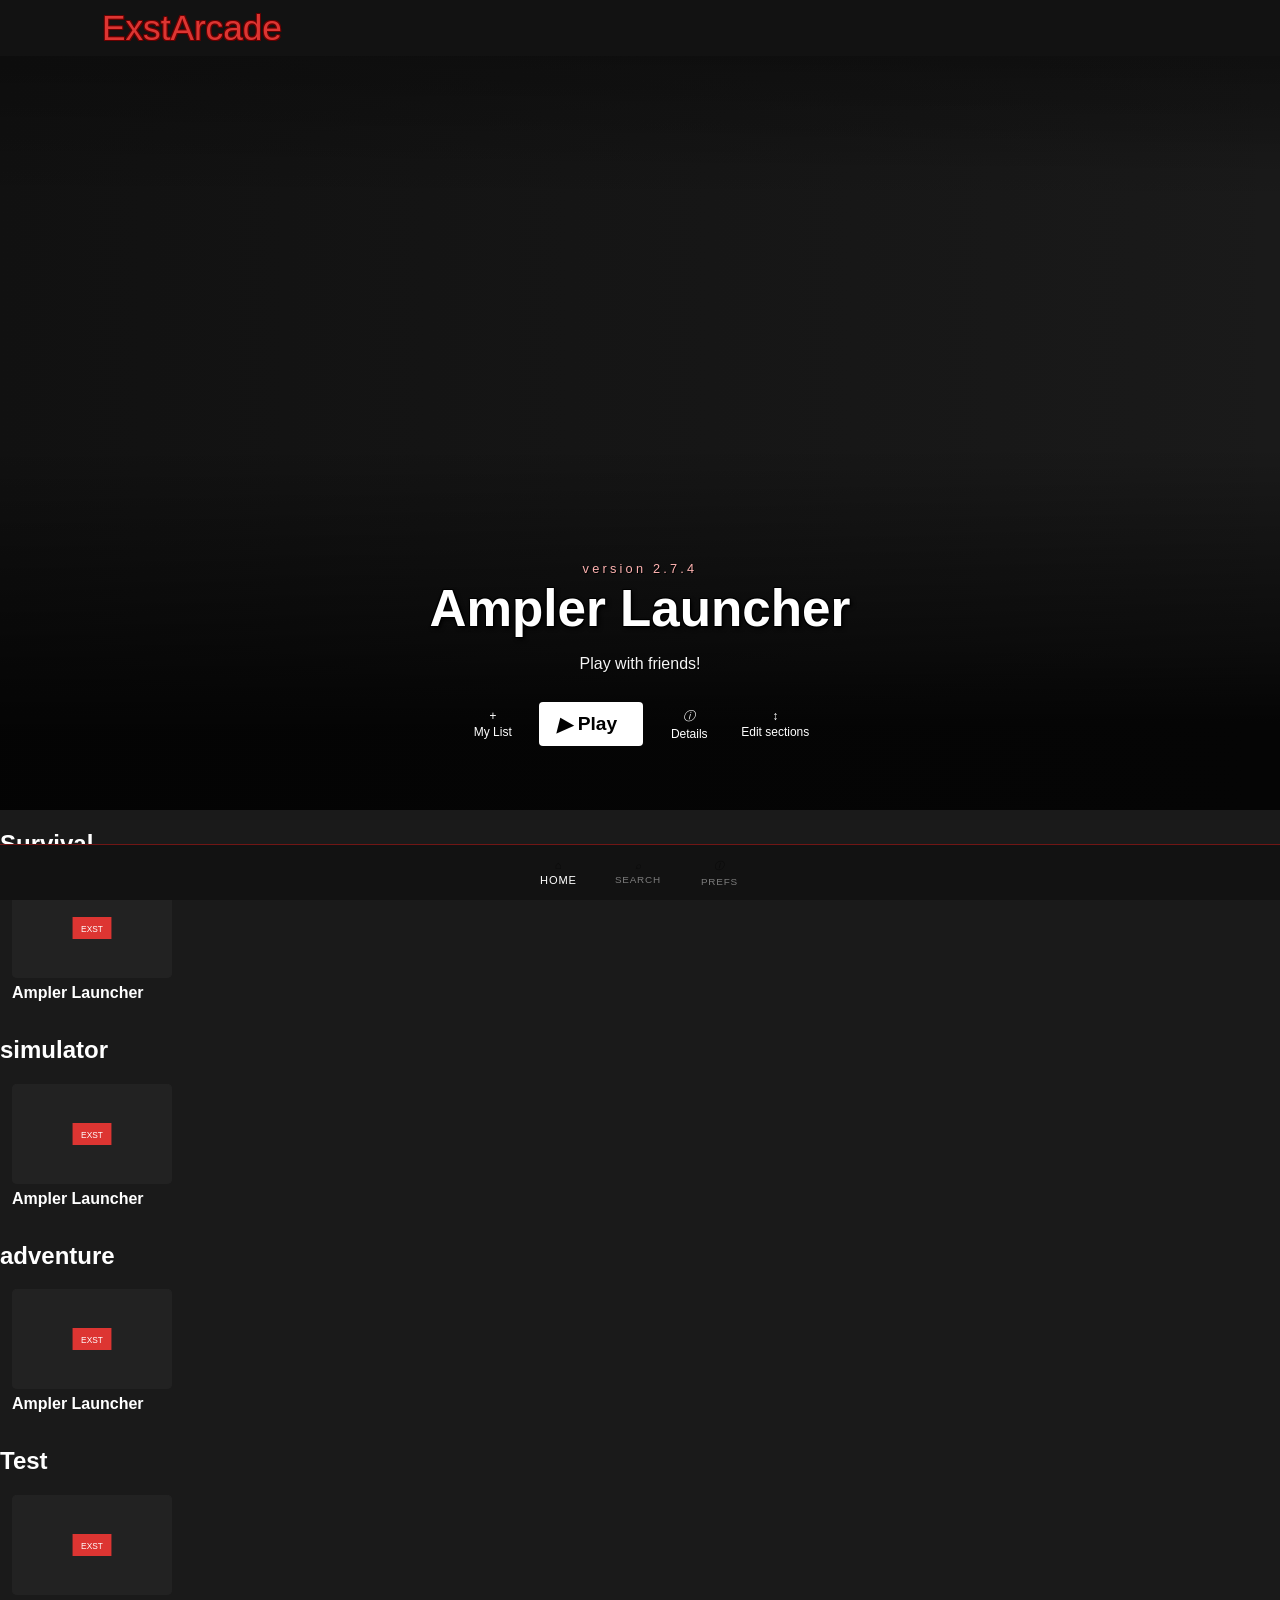
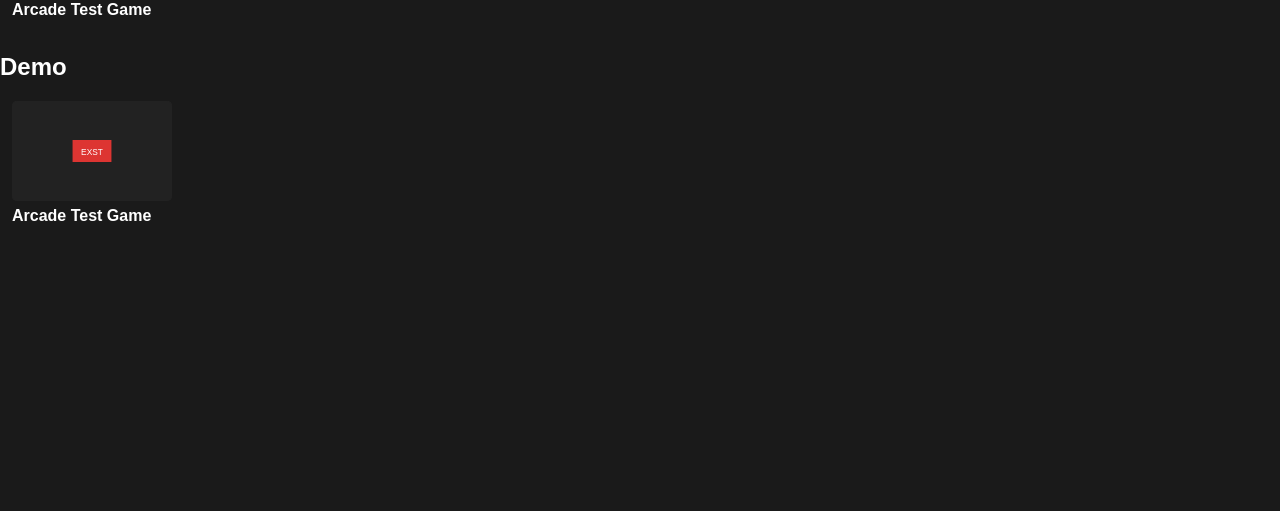
==== commit 42162022: "Add home section editor and removable test game Co-authored-by: arena-agent <297053741+arena-agent@u" ====
--- a/index.html
+++ b/index.html
@@ -76,6 +76,9 @@
               </button>
               <button class="flat-btn" id="heroDetails" data-details="">
                 <i data-icon="info"></i><span>Details</span>
+              </button>
+              <button class="flat-btn" id="editSections" type="button">
+                <i data-icon="sort"></i><span>Edit sections</span>
               </button>
               <button class="flat-btn" id="heroHowTo" hidden>
                 <i data-icon="add"></i><span>Add a game</span>
@@ -217,6 +220,16 @@
       <div id="dialogContent"></div>
     </dialog>
 
+    <dialog id="sectionsDialog" class="arcade-dialog spotlight-dialog" aria-labelledby="sectionsHeading">
+      <div class="dialog-header">
+        <h2 id="sectionsHeading">Edit home page sections</h2>
+        <button class="icon-button" id="closeSections" type="button" aria-label="Close editor">×</button>
+      </div>
+      <div id="sectionsEditor" class="sections-editor"></div>
+      <div class="spot-actions">
+        <button class="primary-button" id="saveSections" type="button">Save changes</button>
+      </div>
+    </dialog>
     <div class="toast" id="toast" role="status"></div>
     <script src="website/data/games.js"></script>
     <script src="website/assets/js/icons.js"></script>
--- a/website/assets/css/flix.css
+++ b/website/assets/css/flix.css
@@ -1614,6 +1614,37 @@
   display: none;
 }
 
+/* Home section editor and dynamically rendered game rows. */
+.row-posters {
+  display: flex;
+  gap: 12px;
+  overflow-x: auto;
+  padding: 0 12px 14px;
+  scrollbar-width: thin;
+}
+.row-posters .game-card {
+  flex: 0 0 160px;
+  color: inherit;
+  text-decoration: none;
+  display: flex;
+  flex-direction: column;
+  gap: 6px;
+}
+.row-posters .game-card img {
+  width: 100%;
+  aspect-ratio: 16 / 10;
+  object-fit: cover;
+  border-radius: 5px;
+  background: #252525;
+}
+.row-posters .game-card span { font-weight: 700; }
+.sections-editor { padding: 12px 18px; display: grid; gap: 12px; }
+.section-editor-field { display: grid; gap: 8px; font-weight: 700; }
+.section-editor-field select { padding: 10px; background: #171717; color: white; border: 1px solid #555; border-radius: 4px; font: inherit; }
+.section-editor-toggle { display: flex; align-items: center; gap: 10px; }
+.sections-editor h3 { margin: 8px 0 0; }
+#sectionsDialog > .spot-actions { padding: 0 18px 18px; }
+
 /* Spotlight editor dialog (choose + order the top carousel) */
 
 .spotlight-dialog {
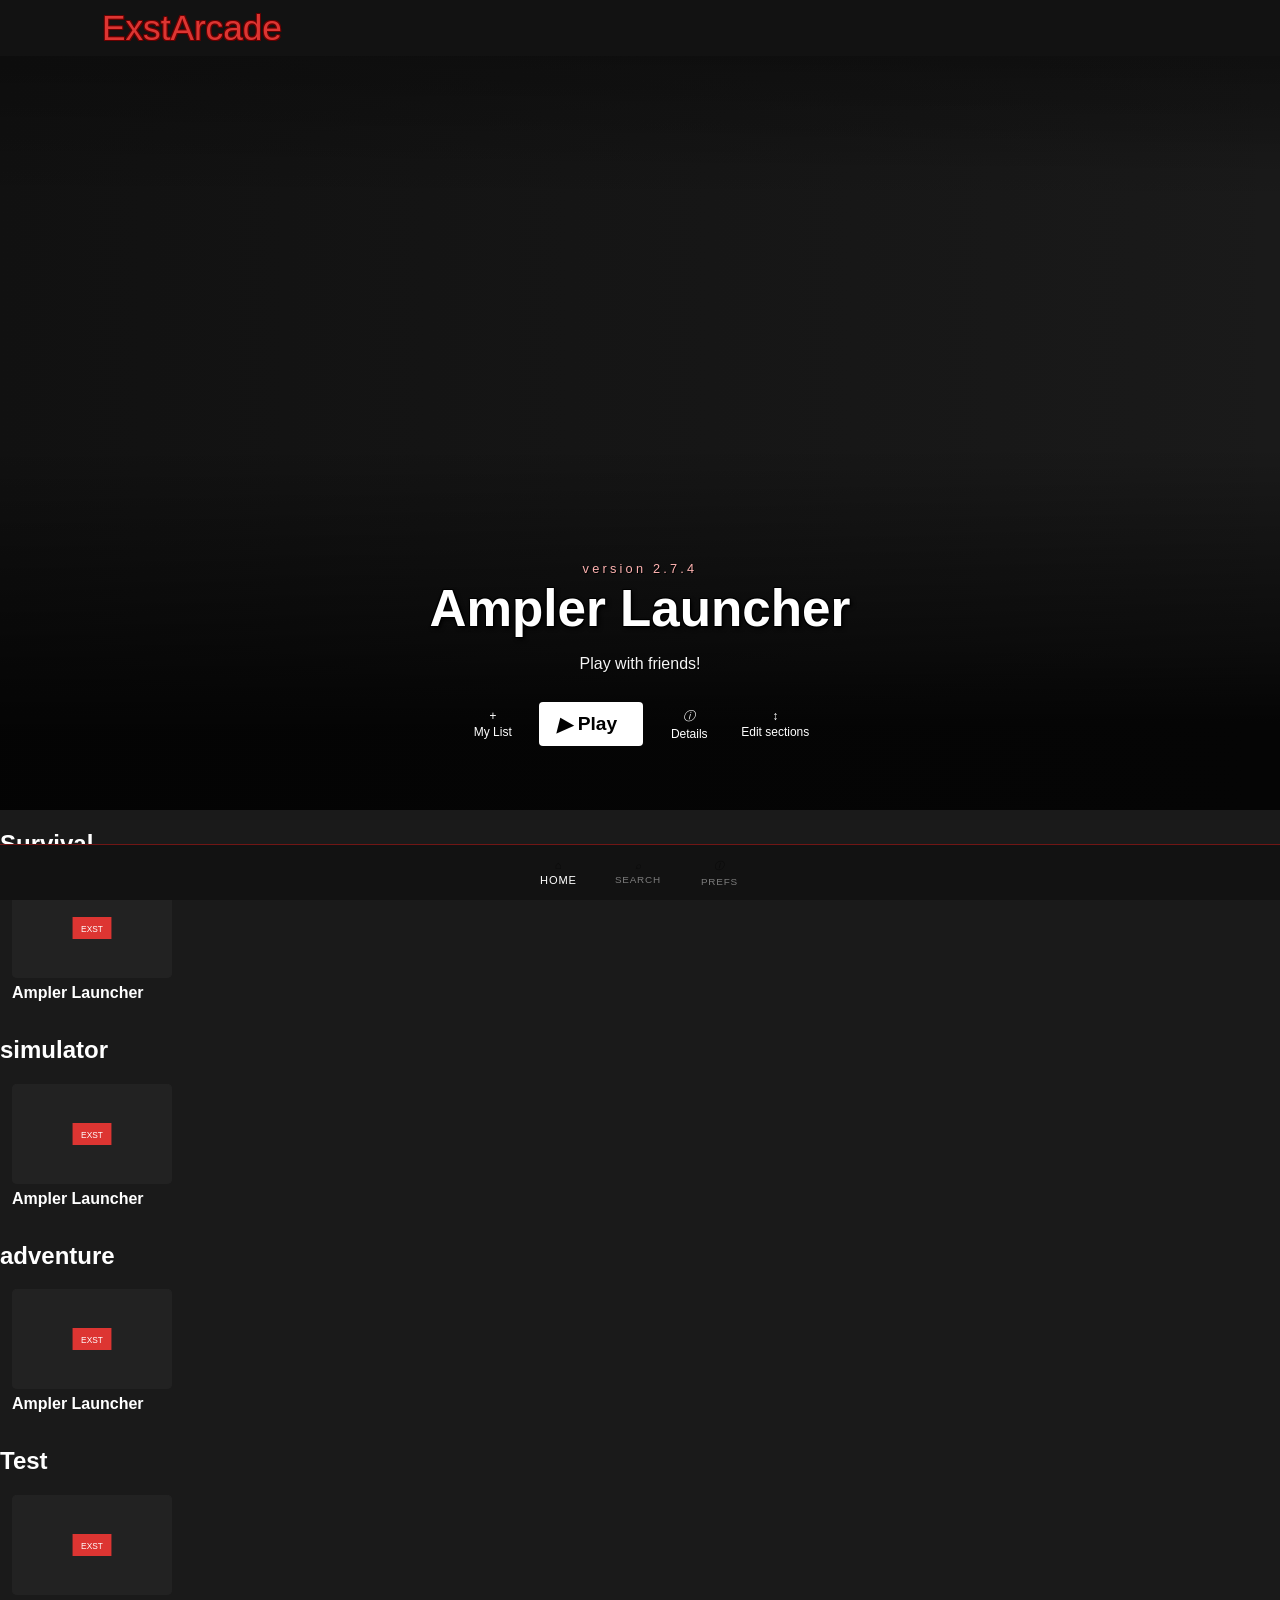
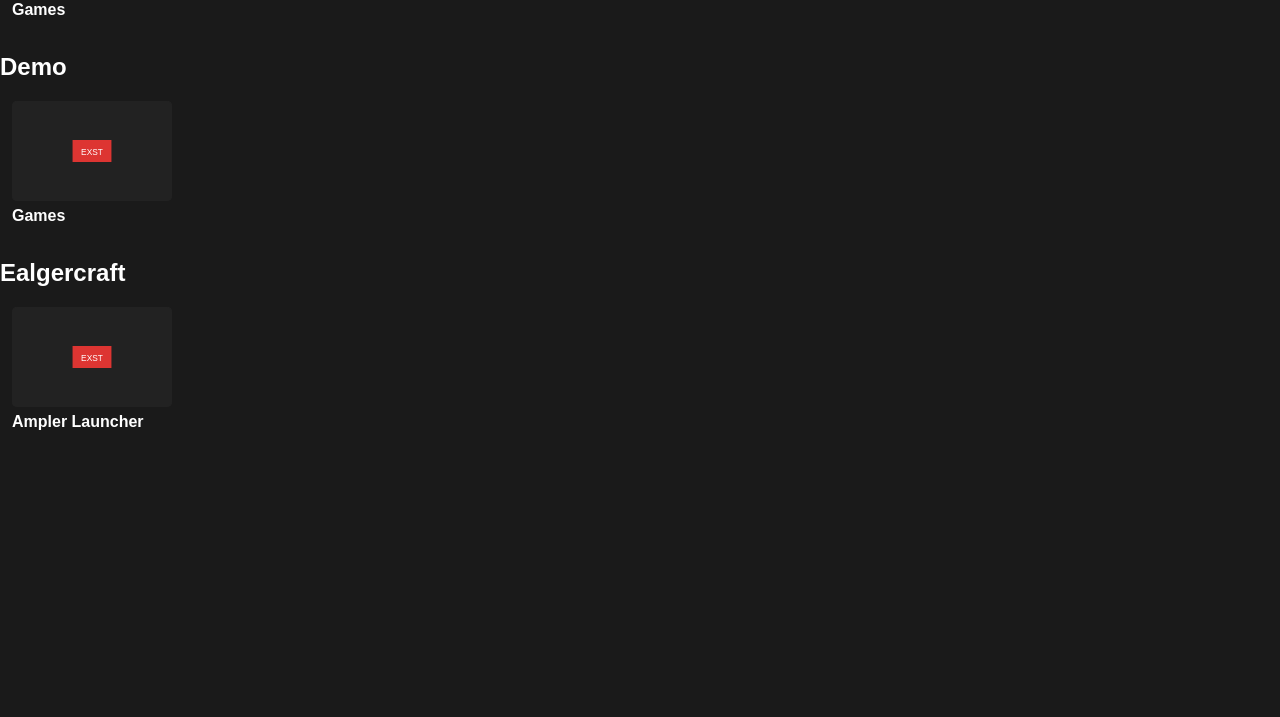
==== commit 69baef34: "Restore home page collections data Co-authored-by: arena-agent <297053741+arena-agent@users.noreply." ====
--- a/index.html
+++ b/index.html
@@ -232,6 +232,7 @@
     </dialog>
     <div class="toast" id="toast" role="status"></div>
     <script src="website/data/games.js"></script>
+    <script src="website/data/folders.js"></script>
     <script src="website/assets/js/icons.js"></script>
     <script src="website/assets/js/config-loader.js"></script>
     <script src="website/assets/js/flix.js"></script>
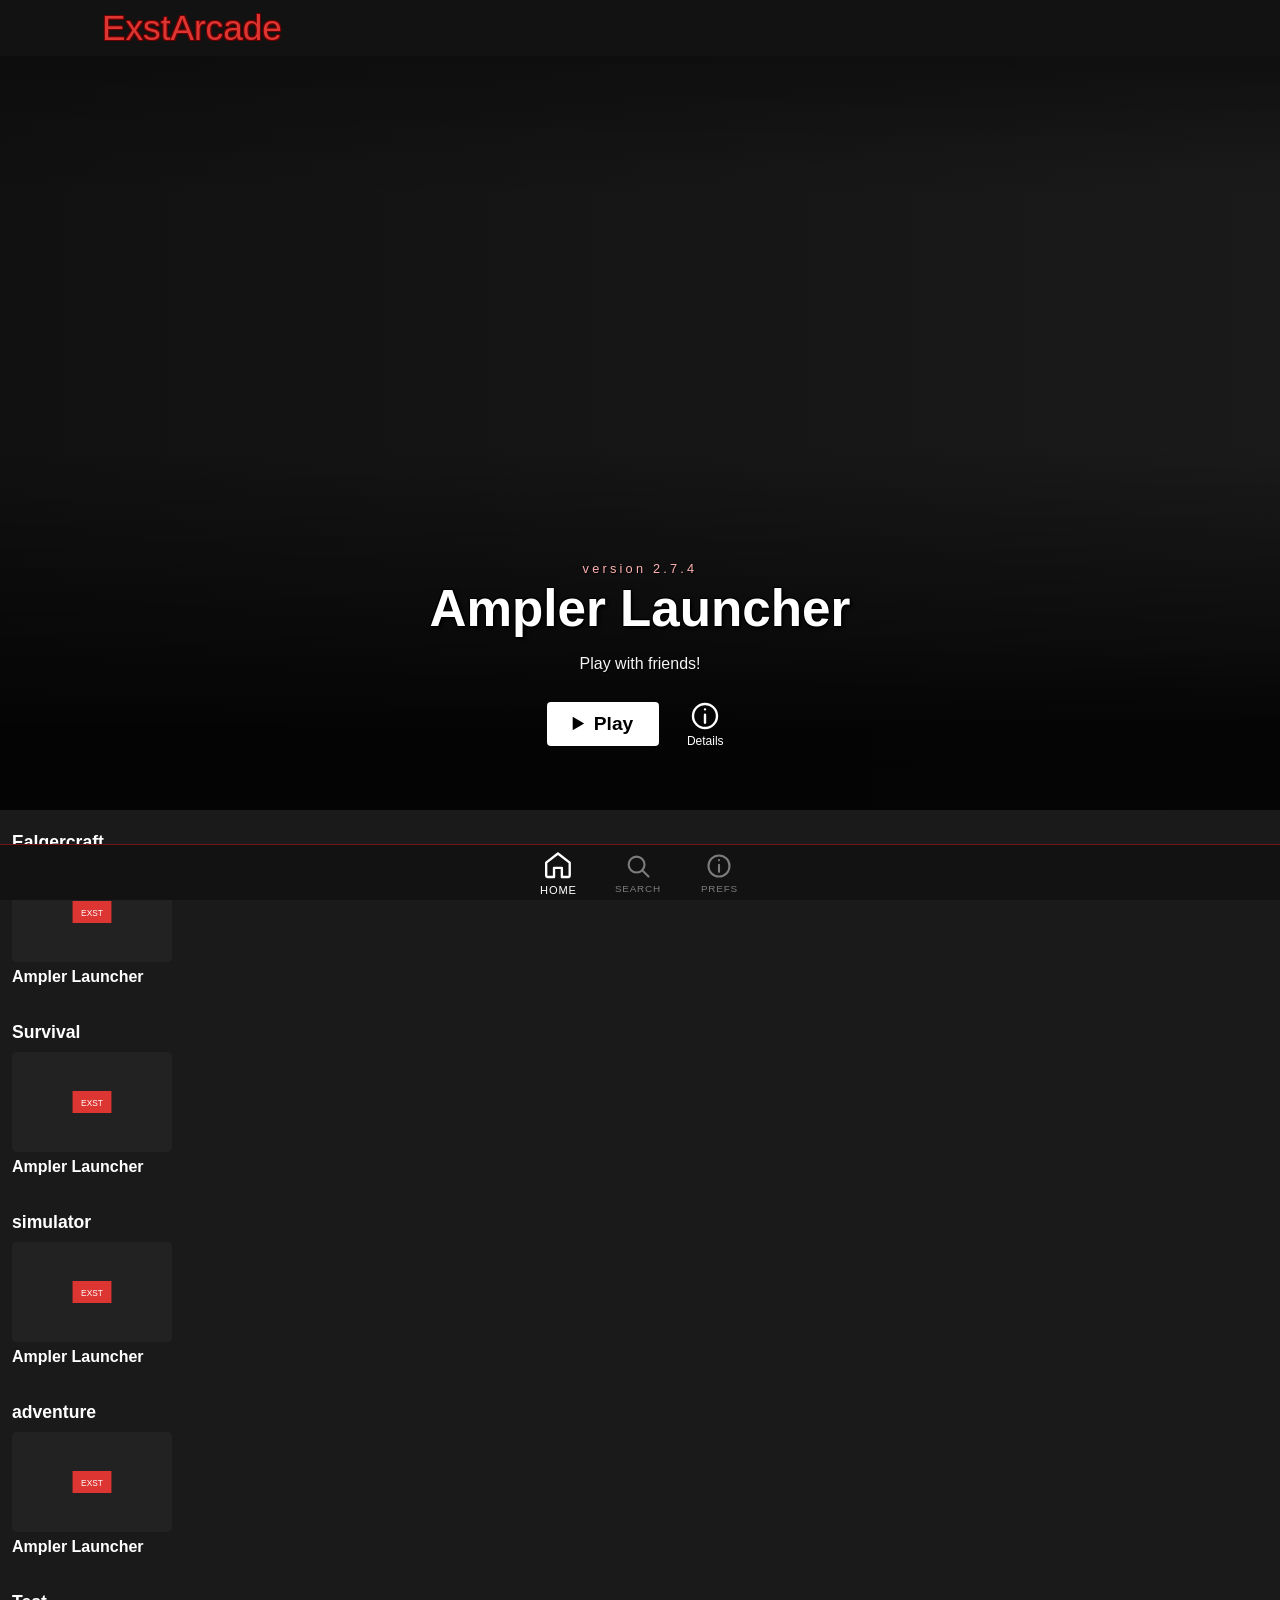
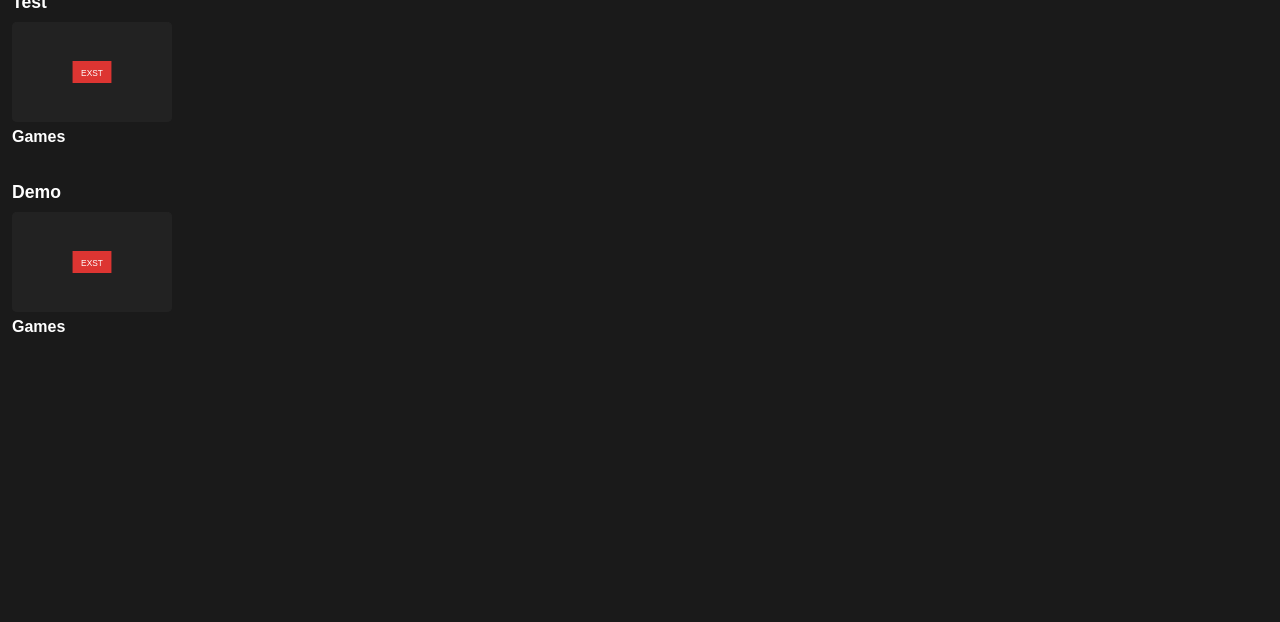
==== commit 62fab9a6: "Fix game details interactions and responsive catalog icons Co-authored-by: arena-agent <297053741+ar" ====
--- a/index.html
+++ b/index.html
@@ -68,20 +68,11 @@
             <p class="hero-overview" id="heroOverview"></p>
             <div class="categories" id="heroCategories"></div>
             <div class="options">
-              <button class="flat-btn" id="heroFavorite" data-favorite="">
-                <i data-icon="add"></i><span>My List</span>
-              </button>
               <button class="play-btn" id="heroPlay" data-play="">
                 <i data-icon="play"></i>Play
               </button>
               <button class="flat-btn" id="heroDetails" data-details="">
                 <i data-icon="info"></i><span>Details</span>
-              </button>
-              <button class="flat-btn" id="editSections" type="button">
-                <i data-icon="sort"></i><span>Edit sections</span>
-              </button>
-              <button class="flat-btn" id="heroHowTo" hidden>
-                <i data-icon="add"></i><span>Add a game</span>
               </button>
             </div>
             <div class="hero-dots" id="heroDots" role="group" aria-label="Featured games"></div>
@@ -157,6 +148,7 @@
               <option value="new">Open game in a new tab</option>
             </select>
           </div>
+          <button class="primary-button" id="editSections" type="button">Edit home sections</button>
         </div>
       </section>
     </main>
@@ -191,7 +183,6 @@
           <p id="detailsMeta" class="sub"></p>
           <div class="tag-row" id="detailsTags"></div>
           <p id="detailsOverview"></p>
-          <h2><span id="detailsVote">7.5</span></h2>
           <div class="details-actions">
             <a class="ghost" id="detailsDirect" target="_blank" rel="noopener"
               ><i data-icon="arrow-up-right"></i>Direct link</a
@@ -200,12 +191,8 @@
         </div>
       </main>
       <footer>
-        <button id="detailsFooterFav">
-        </button>
         <button class="play-cta" id="detailsPlay" data-play="">
           <i data-icon="play"></i>Play
-        </button>
-        <button id="detailsShare"
         </button>
       </footer>
     </div>
--- a/website/assets/css/flix.css
+++ b/website/assets/css/flix.css
@@ -557,9 +557,31 @@
 }
 
 .search-grid {
-  display: flex;
-  flex-wrap: wrap;
-  gap: 2px;
+  display: grid;
+  grid-template-columns: repeat(auto-fill, minmax(150px, 1fr));
+  gap: 12px;
+  align-items: start;
+}
+.search-grid .game-card {
+  min-width: 0;
+  max-width: 160px;
+  display: flex;
+  flex-direction: column;
+  gap: 6px;
+  color: inherit;
+  text-decoration: none;
+  cursor: pointer;
+}
+.search-grid .game-card img {
+  width: 100%;
+  aspect-ratio: 16 / 10;
+  object-fit: cover;
+  border-radius: 5px;
+  background: #252525;
+}
+.search-grid .game-card span { font-weight: 700; }
+@media (max-width: 520px) {
+  .search-grid { grid-template-columns: repeat(2, minmax(0, 1fr)); }
 }
 
 .empty-state {
@@ -1638,6 +1660,10 @@
   background: #252525;
 }
 .row-posters .game-card span { font-weight: 700; }
+.flix-row > h2 { display: flex; align-items: center; gap: 9px; font-size: 1.1rem; margin: 22px 12px 9px; }
+.collection-icon { width: 22px; height: 22px; object-fit: contain; flex: 0 0 auto; }
+[data-icon] { display: inline-flex; align-items: center; justify-content: center; }
+[data-icon] svg { display: block; width: 100%; height: 100%; stroke: currentColor; stroke-width: 1.8; stroke-linecap: round; stroke-linejoin: round; fill: none; }
 .sections-editor { padding: 12px 18px; display: grid; gap: 12px; }
 .section-editor-field { display: grid; gap: 8px; font-weight: 700; }
 .section-editor-field select { padding: 10px; background: #171717; color: white; border: 1px solid #555; border-radius: 4px; font: inherit; }
